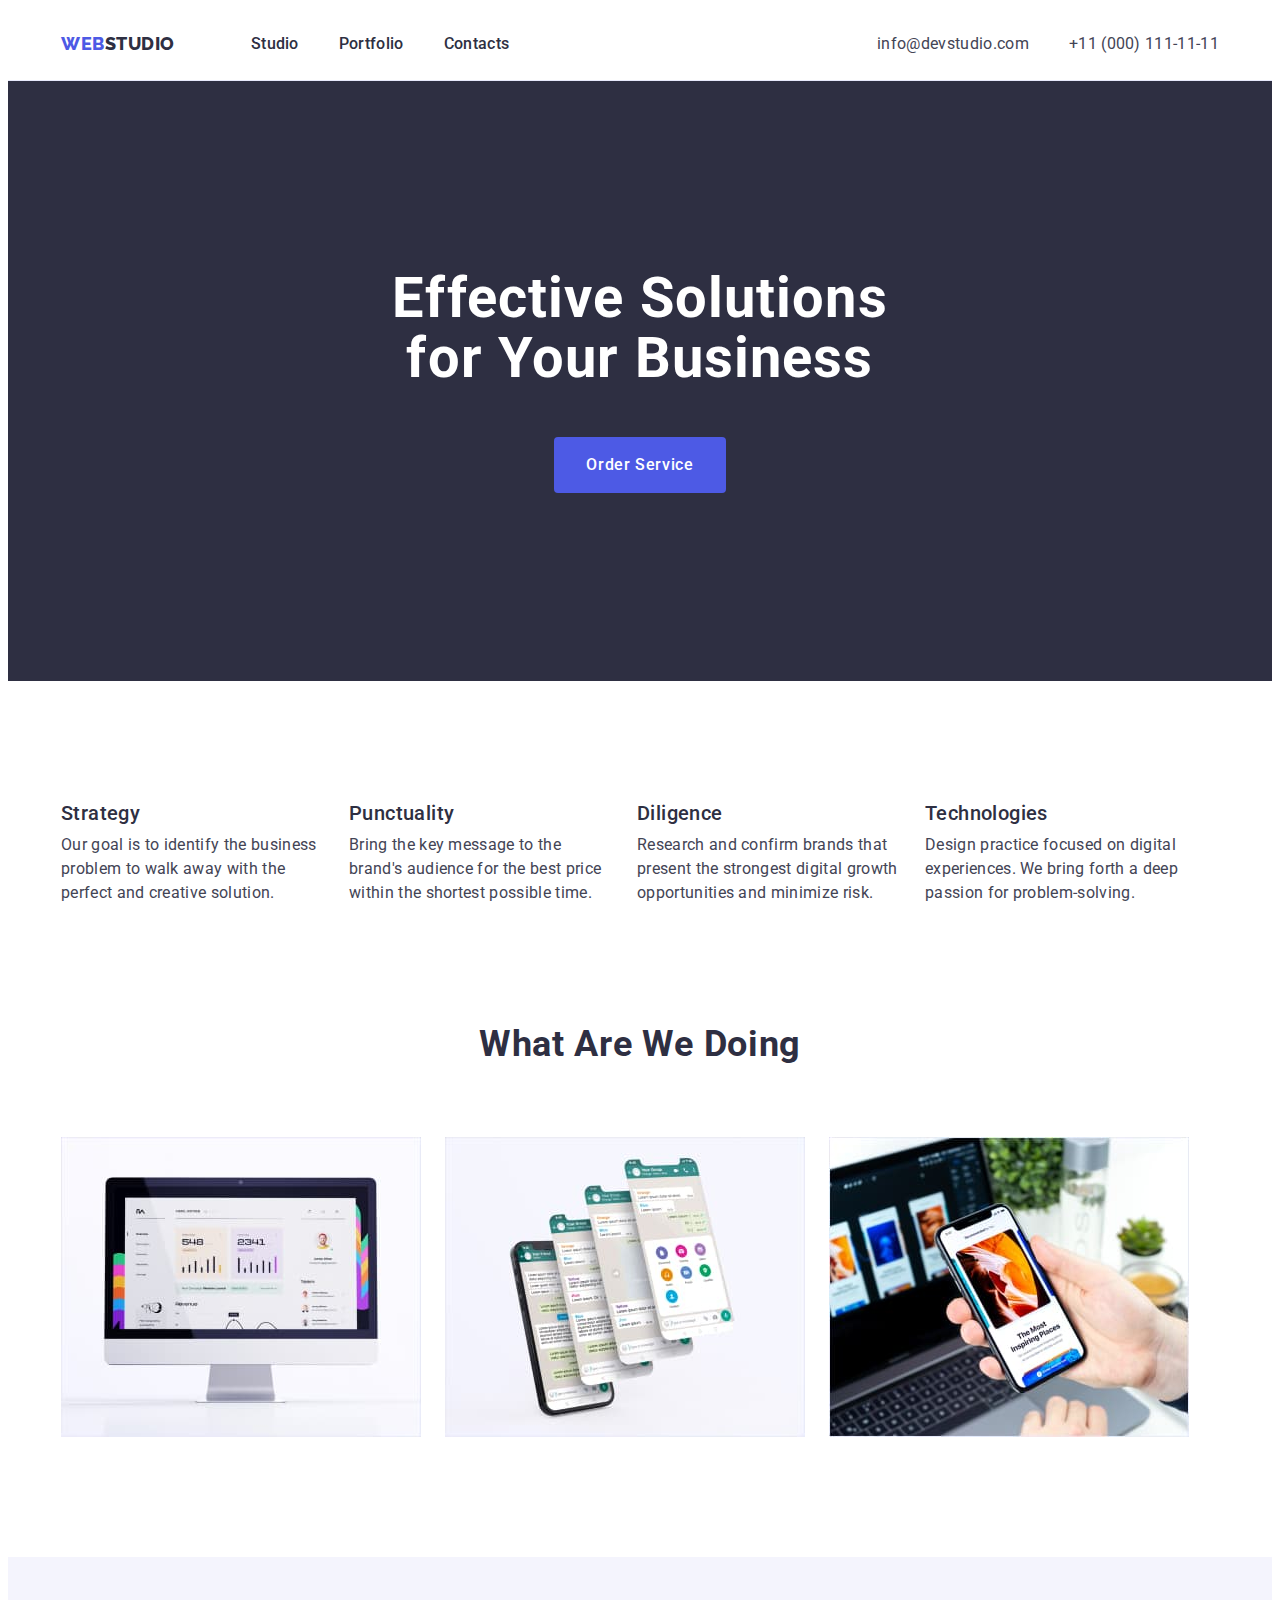
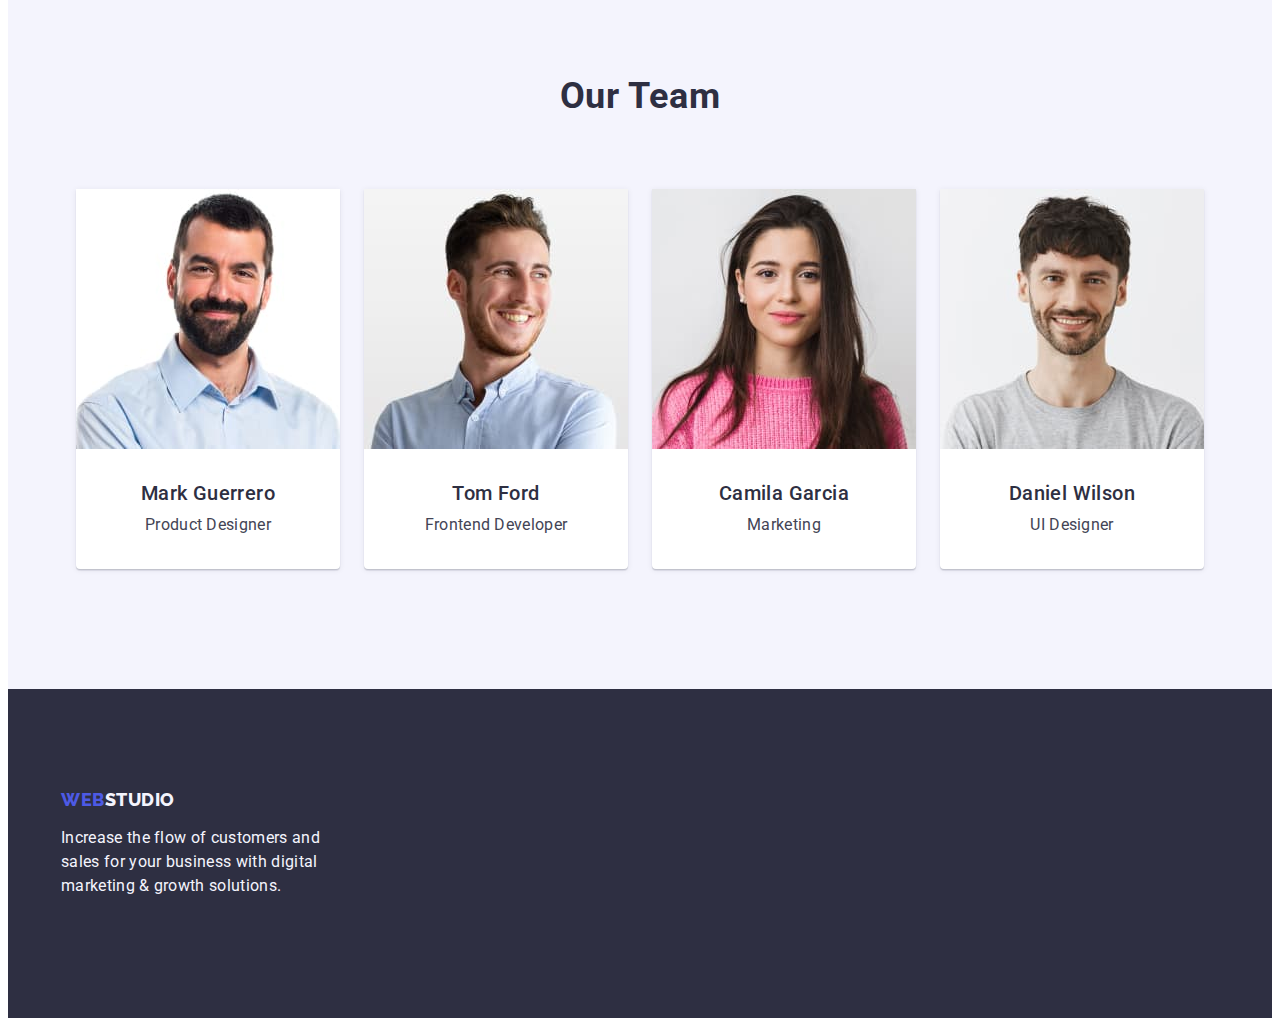
==== index.html @ 477be5ae "Initial commit" ====
<!DOCTYPE html>
<html lang="en">
  <head>
    <meta charset="UTF-8" />
    <meta http-equiv="X-UA-Compatible" content="IE=edge" />
    <meta name="viewport" content="width=device-width, initial-scale=1.0" />
    <title>Webstudio</title>
    <link rel="preconnect" href="https://fonts.googleapis.com" />
    <link rel="preconnect" href="https://fonts.gstatic.com" crossorigin />
    <link
      href="https://fonts.googleapis.com/css2?family=Raleway:wght@800&family=Roboto:wght@400;500;700;900&display=swap"
      rel="stylesheet"
    />
    <link
      rel="stylesheet"
      href="https://cdnjs.cloudflare.com/ajax/libs/modern-normalize/1.1.0/modern-normalize.min.css"
      integrity="sha512-wpPYUAdjBVSE4KJnH1VR1HeZfpl1ub8YT/NKx4PuQ5NmX2tKuGu6U/JRp5y+Y8XG2tV+wKQpNHVUX03MfMFn9Q=="
      crossorigin="anonymous"
      referrerpolicy="no-referrer"
    />

    <link rel="stylesheet" href="./css/styles.css" />
  </head>
  <body>
    <!--===========================HEADER=================================-->
    <header class="header">
      <div class="container header-container">
        <nav class="header-navigation">
          <a class="header-logo link" href="./index.html">
            Web<span class="header-web link">Studio</span>
          </a>
          <ul class="header-list list">
            <li class="header-item">
              <a class="header-link link" href="./index.html">Studio</a>
            </li>
            <li class="header-item">
              <a class="header-link link" href="./portfolio.html">Portfolio</a>
            </li>
            <li class="header-item">
              <a class="header-link link" href="">Contacts</a>
            </li>
          </ul>
        </nav>
        <address class="header-contacts">
          <ul class="header-contacts-list list">
            <li class="header-contacts-item">
              <a class="header-address-link link" href="mailto:info@devstudio.com"
                >info@devstudio.com</a
              >
            </li>
            <li class="header-contacts-item">
              <a class="header-address-link link" href="tel:+110001111111">+11 (000) 111-11-11</a>
            </li>
          </ul>
        </address>
      </div>
    </header>
    <main>
      <!--===========================HERO=================================-->
      <section class="hero">
        <div class="container">
          <h1 class="hero-title">Effective Solutions for Your Business</h1>
          <button class="hero-button btn" type="button">Order Service</button>
        </div>
      </section>
      <!--=================Advantages======================-->
      <section class="advantages section">
        <div class="container">
          <h2 class="hidden-title visually-hidden" hidden>our advantagy</h2>
          <ul class="advantages-list list">
            <li class="advantages-item">
              <h3 class="advantages-title">Strategy</h3>
              <p class="advantages-text list">
                Our goal is to identify the business problem to walk away with the perfect and
                creative solution.
              </p>
            </li>

            <li class="advantages-item">
              <h3 class="advantages-title">Punctuality</h3>
              <p class="advantages-text list">
                Bring the key message to the brand's audience for the best price within the shortest
                possible time.
              </p>
            </li>

            <li class="advantages-item">
              <h3 class="advantages-title">Diligence</h3>
              <p class="advantages-text list">
                Research and confirm brands that present the strongest digital growth opportunities
                and minimize risk.
              </p>
            </li>

            <li class="advantages-item">
              <h3 class="advantages-title">Technologies</h3>
              <p class="advantages-text list">
                Design practice focused on digital experiences. We bring forth a deep passion for
                problem-solving.
              </p>
            </li>
          </ul>
        </div>
      </section>
      <!--=================Work======================-->
      <section class="work">
        <div class="container">
          <h2 class="work-title">What are we doing</h2>
          <ul class="work-list list">
            <li class="work-item">
              <img src="./images/section_img/mon.jpg" alt="analytics" width="360" height="300" />
            </li>
            <li class="work-item">
              <img src="./images/section_img/mes.jpg" alt="massenger" width="360" height="300" />
            </li>
            <li class="work-item">
              <img
                src="./images/section_img/web.jpg"
                alt="web aplication"
                width="360"
                height="300"
              />
            </li>
          </ul>
        </div>
      </section>
      <!--=================Team======================-->
      <section class="team section">
        <div class="container">
          <h2 class="team-title">Our Team</h2>
          <ul class="team-list list">
            <li class="team-item">
              <img src="./images/team/mark.jpg" alt="photo Mark Guerrero" width="264" />
              <div class="team-subject">
                <h3 class="team-subtitle">Mark Guerrero</h3>
                <p class="team-text">Product Designer</p>
              </div>
            </li>
            <li class="team-item">
              <img src="./images/team/tom.jpg" alt="photo Tom Ford" width="264" />
              <div class="team-subject">
                <h3 class="team-subtitle">Tom Ford</h3>
                <p class="team-text">Frontend Developer</p>
              </div>
            </li>
            <li class="team-item">
              <img src="./images/team/cam.jpg" alt="photo Camila Garcia" width="264" />
              <div class="team-subject">
                <h3 class="team-subtitle">Camila Garcia</h3>
                <p class="team-text">Marketing</p>
              </div>
            </li>
            <li class="team-item">
              <img src="./images/team/dan.jpg" alt="photo Daniel Wilson" width="264" />
              <div class="team-subject">
                <h3 class="team-subtitle">Daniel Wilson</h3>
                <p class="team-text">UI Designer</p>
              </div>
            </li>
          </ul>
        </div>
      </section>
    </main>
    <!--==================================FOOTER=============================-->
    <footer class="footer-section">
      <div class="container">
        <a class="footer-logo link" href="./index.html">
          WEB<span class="footer-web">Studio</span></a
        >
        <p class="footer-text">
          Increase the flow of customers and sales for your business with digital marketing & growth
          solutions.
        </p>
      </div>
    </footer>
  </body>
</html>
---- css/styles.css ----
:root {
  --primery-iris: #4d5ae5;
  --color-ocean: #404bbf;
  --dack-color: #2e2f42;
  --color-green: #31d0aa;
  --color-text: #434455;
  --color-light-slate: #8e8f99;
  --color-acent: #e7e9fc;
  --color-light: #f4f4fd;
  --color-white-background: #ffffff;
  --color-dairy: #fcfcfc;
  --card-set-gap: 20px;
}

body {
  font-family: 'Roboto', sans-serif;
  font-size: 16px;
  color: var(--color-text);
  background-color: var(--color-white-background);
}

h1,
h2,
h3,
h4,
h5,
h6,
p {
  margin-top: 0;
  margin-bottom: 0;
}

ul,
ol {
  margin-top: 0;
  margin-bottom: 0;
  padding-left: 0;
}
img {
  display: block;
  max-width: 100%;
  height: auto;
}
button {
  display: block;
  cursor: pointer;
  border: none;
  border-radius: 4px;
}
address {
  font-style: normal;
}
.list {
  list-style: none;
  padding-left: 0;
  margin: 0;
}
.link {
  text-decoration: none;
  /* color: inherit; */
}

/* DEF */
.container {
  width: 1158px;
  padding: 0 15px;
  margin: 0 auto;

  /*outline: 2px solid red;
  background-color: greenyellow;*/
}

.section {
  padding-top: 120px;
  padding-bottom: 120px;
}

.visually-hidden {
  position: absolute;
  width: 1px;
  height: 1px;
  margin: -1px;
  border: 0;
  padding: 0;

  white-space: nowrap;
  clip-path: inset(100%);
  clip: rect(0 0 0 0);
  overflow: hidden;
}
img {
  display: block;
}
/**------------------------------HEADER---------------------------*/

.header {
  /*background: blueviolet;
  border-bottom: 1px solid;*/

  border-bottom: 1px solid var(--color-acent);
}

.header-navigation {
  display: flex;
  align-items: center;
}

.header-logo {
  margin-right: 76px;
  font-family: 'Raleway', sans-serif;
  font-weight: 800;
  font-size: 18px;
  line-height: 1.17;
  letter-spacing: 0.03em;
  text-transform: uppercase;
  color: var(--primery-iris);
  display: flex;
  padding-top: 24px;
  padding-bottom: 24px;
}

.header-web {
  color: var(--dack-color);
}

.header-list {
  display: flex;
  gap: 40px;
}

.header-list li {
  /*outline: 1px solid red;
  background-color: #4aefc8;*/
}

.header-item {
}

.header-list .header-link {
  display: block;
  padding-top: 24px;
  padding-bottom: 24px;
  color: var(--dack-color);
  font-weight: 500;
  font-size: 16px;
  line-height: 1.5;
  letter-spacing: 0.02em;
}

/*.header-list .header-item:not(:last-child) {
  margin-right: 40px;*/
.header-link {
}
.header-link:hover,
.header-link:focus {
  color: var(--color-ocean);
}

.header-contacts {
  display: flex;
  margin-left: auto;
  font-style: normal;
}
.header-container {
  display: flex;
  align-items: center;
}

.header-contacts-list {
  display: flex;
  gap: 40px;
}
/*.header-contacts-list .header-contacts-item + .header-contacts-item {
  margin-left: 40px;*/

.header-contacts-item {
}

.header-address-link {
  font-style: normal;
  font-weight: 400;
  font-size: 16px;
  line-height: 1.5;
  letter-spacing: 0.02em;
  color: var(--color-text);
}

.header-address-link:hover,
.header-address-link:focus {
  color: var(--color-ocean);
}

/**------------------ Hero----------------------- */
.hero {
  background-color: var(--dack-color);
  text-align: center;
  padding: 188px 0;
}
.hero > .hero-title {
}
.hero-title {
  font-family: 'Roboto', sans-serif;
  font-weight: 700;
  font-size: 56px;
  line-height: 1.07;
  letter-spacing: 0.02em;
  color: var(--color-white-background);

  margin-bottom: 48px;
  background-color: var(--dack-color);
  margin-left: auto;
  margin-right: auto;
  max-width: 496px;
}

.hero-button {
  font-family: 'Roboto', sans-serif;
  font-weight: 500;
  font-size: 16px;
  line-height: 1.5;
  display: flex;
  align-items: flex-start;
  letter-spacing: 0.04em;
  color: #ffffff;
  background-color: #4d5ae5;
}
.hero-button:hover,
.hero-button:focus {
  background-color: var(--color-ocean);
}
.btn {
  display: inline-block;
  border-radius: 4px;
  padding: 16px 32px;
  min-width: 169px;
}
.hero-title .btn {
  padding-bottom: 188px;
}
/**------------------------------Advantages--------------------*/

.advantages {
  margin-top: 0px;
  margin-bottom: 0px;
  /*background-color: rosybrown;*/
}
.hidden-title {
}
.advantages-list {
  display: flex;
  gap: 24px;
}
.advantages-item {
  flex-basis: 264px;
}
.advantages-title {
  font-weight: 500;
  font-size: 20px;
  line-height: 1.2;
  letter-spacing: 0.02em;
  color: var(--dack-color);

  margin-bottom: 8px;
}
.advantages-text {
  font-weight: 400;
  font-size: 16px;
  line-height: 1.5;
  letter-spacing: 0.02em;
  color: var(--color-text);
}

/**------------------------------Work--------------------*/

.work {
  padding-bottom: 120px;
  /*background-color: coral;*/
}
.work-title {
  margin-bottom: 72px;

  font-weight: 700;
  font-size: 36px;
  line-height: 1.11;
  text-align: center;
  letter-spacing: 0.02em;
  text-transform: capitalize;
  color: var(--dack-color);
}
.work-list {
  display: flex;
  gap: 24px;
}
.work-item {
  width: calc((100% - 48) / 3);
}

/**------------------------------Team--------------------*/
.team {
  background-color: var(--color-light);

  /*background-color: gold;*/
}
.team-title {
  margin-bottom: 72px;
  font-weight: 700;
  font-size: 36px;
  line-height: 1.11;
  text-align: center;
  letter-spacing: 0.02em;
  text-transform: capitalize;
  color: var(--dack-color);
}
.team-list {
  display: flex;
  justify-content: center;
  gap: 24px;
}
.team-item {
  background-color: var(--color-white-background);
  box-shadow: 0px 1px 6px rgba(46, 47, 66, 0.08), 0px 1px 1px rgba(46, 47, 66, 0.16),
    0px 2px 1px rgba(46, 47, 66, 0.08);
  border-radius: 0px 0px 4px 4px;
}
.team-subtitle {
  font-weight: 500;
  font-size: 20px;
  line-height: 1.2;
  text-align: center;
  letter-spacing: 0.02em;
  color: var(--dack-color);

  margin-bottom: 8px;
}
.team-text {
  font-size: 16px;
  line-height: 1.5;
  text-align: center;
  letter-spacing: 0.02em;
  color: var(--color-text);
}
.team-subject {
  padding-top: 32px;
  padding-bottom: 32px;
}
/**------------------------------FOOTER--------------------*/
.footer-section {
  background-color: var(--dack-color);
  padding-top: 100px;
  padding-bottom: 120px;
}
.footer-logo {
  display: flex;

  margin-bottom: 16px;

  font-family: 'Raleway', sans-serif;
  font-weight: 800;
  font-size: 18px;
  line-height: 1.17;
  letter-spacing: 0.03em;
  text-transform: uppercase;
  color: var(--primery-iris);
}
.footer-web {
  font-family: 'Raleway', sans-serif;
  font-weight: 800;
  font-size: 18px;
  line-height: 1.17;
  letter-spacing: 0.03em;
  text-transform: uppercase;
  color: var(--color-light);
}
.footer-text {
  width: 264px;
  line-height: 1.5;
  letter-spacing: 0.02em;
  color: var(--color-light);
}
.footer-logo .link {
}

/**------------------------------Products-----------------------------*/
.products {
}
.products-list {
  margin-bottom: 120px;
}
.list {
}
.products-item {
}
.products-link {
}

.products-title {
  font-weight: 500;
  font-size: 20px;
  line-height: 1.2;
  letter-spacing: 0.02em;
  color: var(--dack-color);
}
.products-descriptions {
  font-size: 16px;
  line-height: 1.5;
  letter-spacing: 0.02em;
  color: var(--color-text);
}

/**----------------------------NAVIBUTTON-------------------------*/
.navibutton {
  /*background: skyblue;*/
  padding-top: 96px;
}

.menu-item {
}
.menu-btn-text {
  font-family: 'Roboto', sans-serif;
  font-style: normal;
  font-weight: 500;
  font-size: 16px;
  line-height: 1.5;
  display: flex;
  align-items: center;

  letter-spacing: 0.04em;
  background-color: var(--color-light);
  color: var(--primery-iris);
  padding: 12px 24px;
  border-radius: 4px;
  cursor: pointer;
  display: inline-block;
  text-align: center;
  border: 1px solid var(--color-acent);
}
.menu-btn-text:hover,
.menu-btn-text:focus {
  color: var(--color-white-background);
  background-color: var(--color-ocean);
}

.menu-list-btn {
  display: flex;
  flex-wrap: wrap;
  justify-content: center;
  gap: 24px;

  margin-bottom: 72px;
}

.products-list {
  display: flex;
  flex-wrap: wrap;
  row-gap: 48px;
  column-gap: 24px;
}
/*.products-item:not(:nth-child(3n)) {
  margin-right: 24px;
}
.products-item:not(:nth-last-child(-n + 3)) {
  margin-bottom: 0;
}*/

.products-title {
  font-family: 'Roboto', sans-serif;
  font-style: normal;
  font-weight: 500;
  font-size: 20px;
  line-height: 1.2;
  letter-spacing: 0.02em;
  color: var(--dack-color);
  margin-bottom: 8px;


}
.products-descriptions {
  font-family: 'Roboto', sans-serif;
  font-style: normal;
  font-weight: 400;
  font-size: 16px;
  line-height: 1.5;
  letter-spacing: 0.02em;
  color: var(--color-text);


}
.products-item {
  width: calc((100% - 48px) / 3);
}
.products-subject {
  padding: 32px 16px;
  border: 1px solid var(--color-acent);
  border-radius: 0px 0px 4px 4px;
  border-top: none;
}
/**-----------------------------------portfolioheader-----------------------------------*/
.section-portfolio {
}
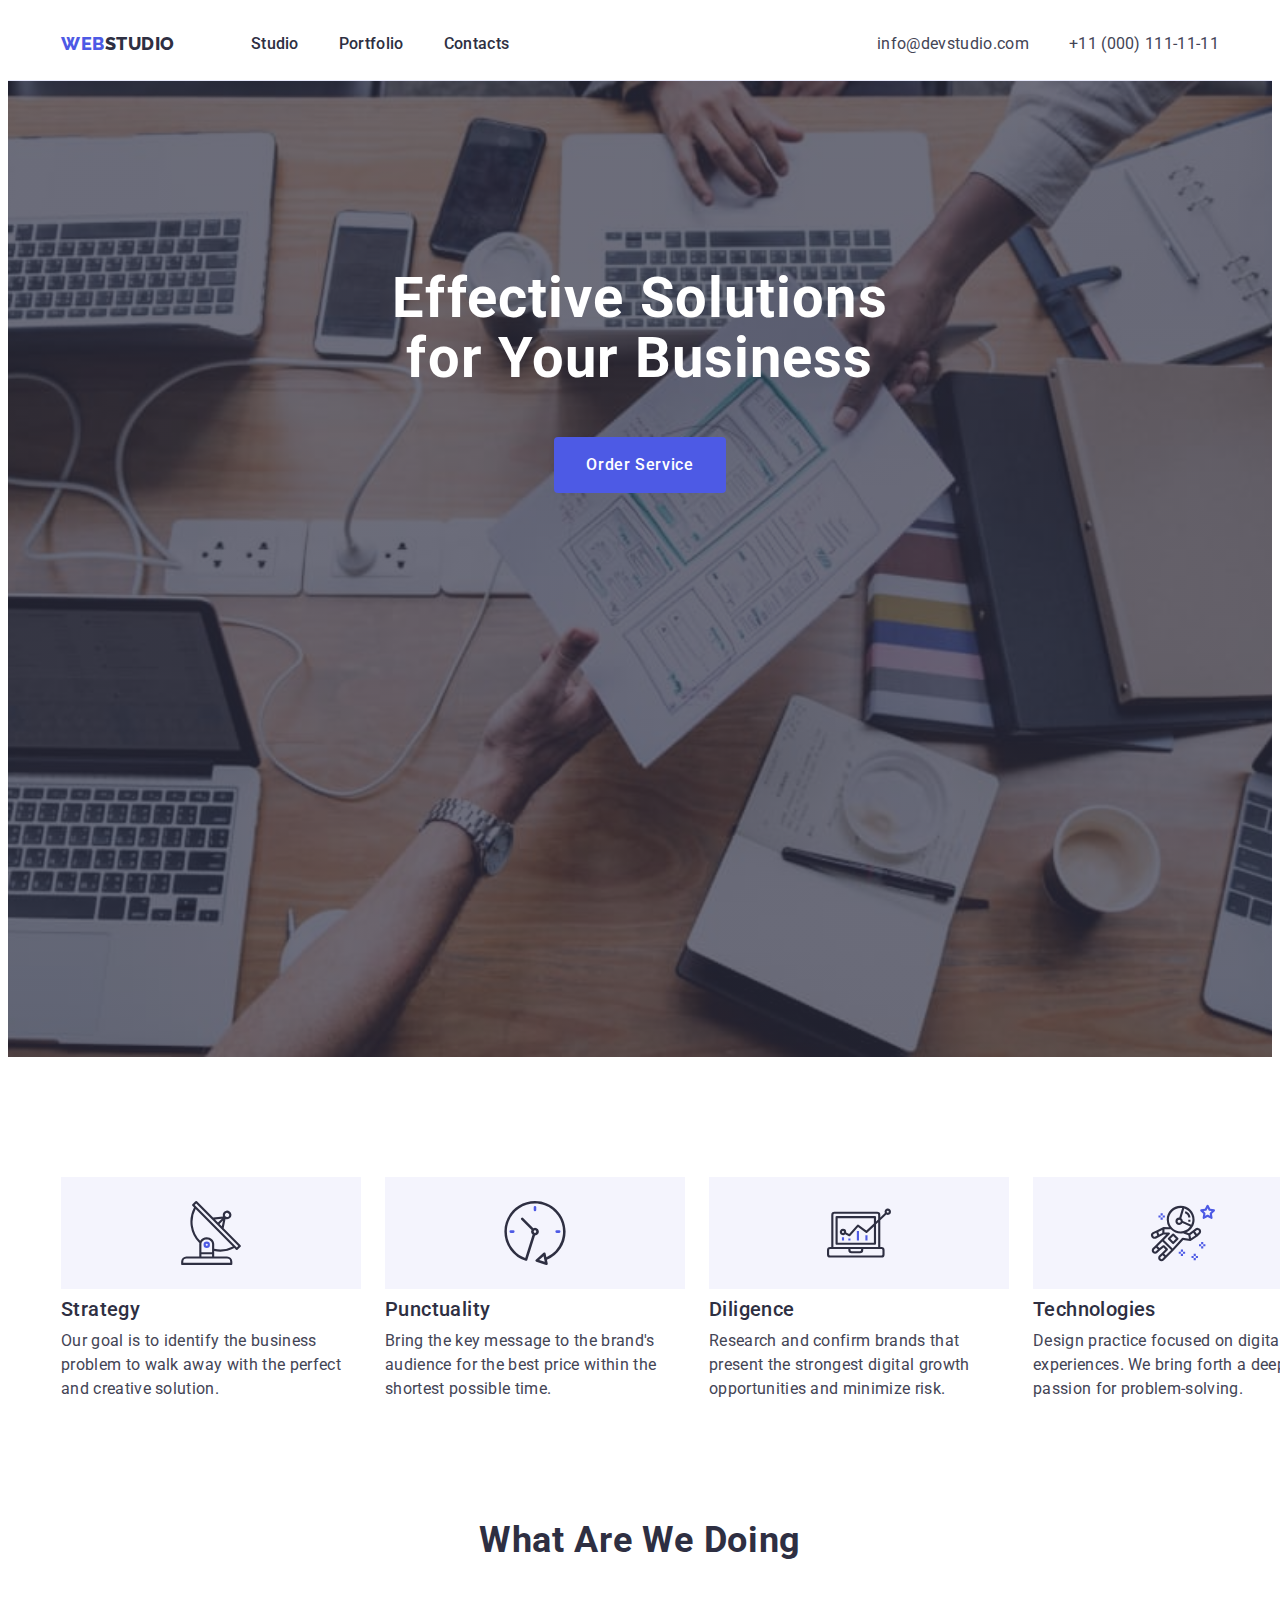
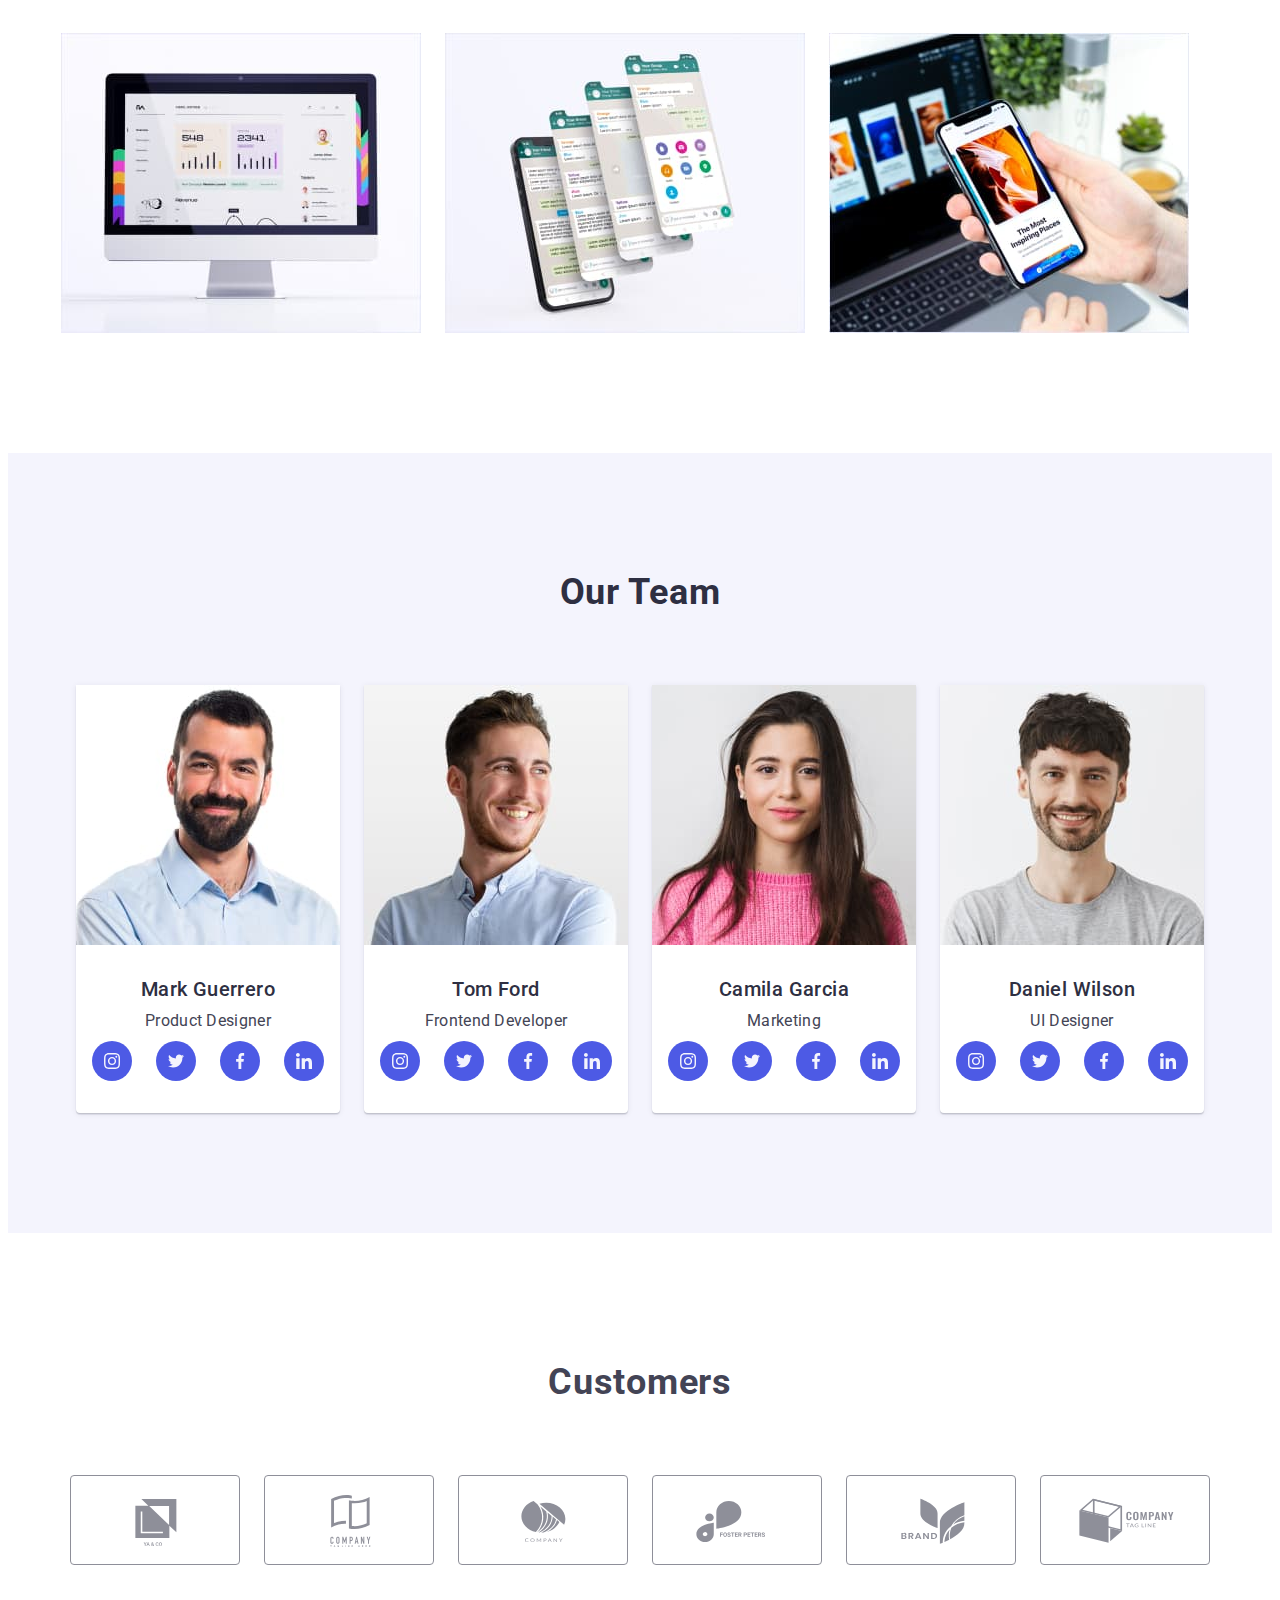
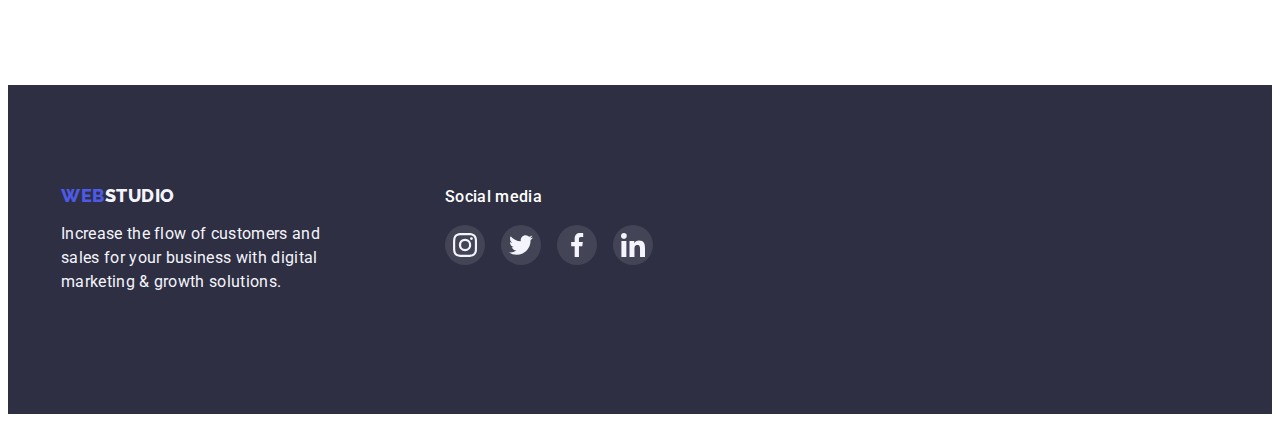
==== commit 2f4f4e24: "finish" ====
--- a/index.html
+++ b/index.html
@@ -1,177 +1,372 @@
 <!DOCTYPE html>
 <html lang="en">
-  <head>
-    <meta charset="UTF-8" />
-    <meta http-equiv="X-UA-Compatible" content="IE=edge" />
-    <meta name="viewport" content="width=device-width, initial-scale=1.0" />
-    <title>Webstudio</title>
-    <link rel="preconnect" href="https://fonts.googleapis.com" />
-    <link rel="preconnect" href="https://fonts.gstatic.com" crossorigin />
-    <link
-      href="https://fonts.googleapis.com/css2?family=Raleway:wght@800&family=Roboto:wght@400;500;700;900&display=swap"
-      rel="stylesheet"
-    />
-    <link
-      rel="stylesheet"
-      href="https://cdnjs.cloudflare.com/ajax/libs/modern-normalize/1.1.0/modern-normalize.min.css"
-      integrity="sha512-wpPYUAdjBVSE4KJnH1VR1HeZfpl1ub8YT/NKx4PuQ5NmX2tKuGu6U/JRp5y+Y8XG2tV+wKQpNHVUX03MfMFn9Q=="
-      crossorigin="anonymous"
-      referrerpolicy="no-referrer"
-    />
-
-    <link rel="stylesheet" href="./css/styles.css" />
-  </head>
-  <body>
-    <!--===========================HEADER=================================-->
-    <header class="header">
-      <div class="container header-container">
-        <nav class="header-navigation">
-          <a class="header-logo link" href="./index.html">
-            Web<span class="header-web link">Studio</span>
-          </a>
-          <ul class="header-list list">
-            <li class="header-item">
-              <a class="header-link link" href="./index.html">Studio</a>
-            </li>
-            <li class="header-item">
-              <a class="header-link link" href="./portfolio.html">Portfolio</a>
-            </li>
-            <li class="header-item">
-              <a class="header-link link" href="">Contacts</a>
-            </li>
-          </ul>
-        </nav>
-        <address class="header-contacts">
-          <ul class="header-contacts-list list">
-            <li class="header-contacts-item">
-              <a class="header-address-link link" href="mailto:info@devstudio.com"
-                >info@devstudio.com</a
-              >
-            </li>
-            <li class="header-contacts-item">
-              <a class="header-address-link link" href="tel:+110001111111">+11 (000) 111-11-11</a>
-            </li>
-          </ul>
-        </address>
-      </div>
-    </header>
-    <main>
-      <!--===========================HERO=================================-->
-      <section class="hero">
-        <div class="container">
-          <h1 class="hero-title">Effective Solutions for Your Business</h1>
-          <button class="hero-button btn" type="button">Order Service</button>
-        </div>
-      </section>
-      <!--=================Advantages======================-->
-      <section class="advantages section">
-        <div class="container">
-          <h2 class="hidden-title visually-hidden" hidden>our advantagy</h2>
-          <ul class="advantages-list list">
-            <li class="advantages-item">
+
+<head>
+  <meta charset="UTF-8" />
+  <meta http-equiv="X-UA-Compatible" content="IE=edge" />
+  <meta name="viewport" content="width=device-width, initial-scale=1.0" />
+  <title>Webstudio</title>
+  <link rel="preconnect" href="https://fonts.googleapis.com" />
+  <link rel="preconnect" href="https://fonts.gstatic.com" crossorigin />
+  <link href="https://fonts.googleapis.com/css2?family=Raleway:wght@800&family=Roboto:wght@400;500;700;900&display=swap"
+    rel="stylesheet" />
+  <link rel="stylesheet" href="https://cdnjs.cloudflare.com/ajax/libs/modern-normalize/1.1.0/modern-normalize.min.css"
+    integrity="sha512-wpPYUAdjBVSE4KJnH1VR1HeZfpl1ub8YT/NKx4PuQ5NmX2tKuGu6U/JRp5y+Y8XG2tV+wKQpNHVUX03MfMFn9Q=="
+    crossorigin="anonymous" referrerpolicy="no-referrer" />
+
+  <link rel="stylesheet" href="./css/styles.css" />
+</head>
+
+<body>
+  <!--===========================HEADER=================================-->
+  <header class="header">
+    <div class="container header-container">
+      <nav class="header-navigation">
+        <a class="header-logo link" href="./index.html">
+          Web<span class="header-web link">Studio</span>
+        </a>
+        <ul class="header-list list">
+          <li class="header-item">
+            <a class="header-link link" href="./index.html">Studio</a>
+          </li>
+          <li class="header-item">
+            <a class="header-link link" href="./portfolio.html">Portfolio</a>
+          </li>
+          <li class="header-item">
+            <a class="header-link link" href="">Contacts</a>
+          </li>
+        </ul>
+      </nav>
+      <address class="header-contacts">
+        <ul class="header-contacts-list list">
+          <li class="header-contacts-item">
+            <a class="header-address-link link" href="mailto:info@devstudio.com">info@devstudio.com</a>
+          </li>
+          <li class="header-contacts-item">
+            <a class="header-address-link link" href="tel:+110001111111">+11 (000) 111-11-11</a>
+          </li>
+        </ul>
+      </address>
+    </div>
+  </header>
+  <main>
+    <!--===========================HERO=================================-->
+    <section class="hero">
+      <div class="container overlay">
+        <h1 class="hero-title">Effective Solutions for Your Business</h1>
+        <button class="hero-button btn" type="button">Order Service</button>
+      </div>
+    </section>
+    <!--=================Advantages======================-->
+    <section class="advantages section">
+      <div class="container">
+        <h2 class="hidden-title visually-hidden" hidden>our advantagy</h2>
+        <ul class="advantages-list list">
+          <li class="advantages-item">
+            <div>
+              <a class="advantages-soc-link" href>
+                <svg class="advantages-soc-icon" widht="64" height="64">
+                  <use href="./images/icon/symbol-defs.svg#icon-antenna"></use>
+                </svg>
+              </a>
               <h3 class="advantages-title">Strategy</h3>
               <p class="advantages-text list">
                 Our goal is to identify the business problem to walk away with the perfect and
                 creative solution.
               </p>
-            </li>
-
-            <li class="advantages-item">
+            </div>
+          </li>
+
+          <li class="advantages-item">
+            <div>
+              <a class="advantages-soc-link" href>
+                <svg class="advantages-soc-icon" widht="64" height="64">
+                  <use href="./images/icon/symbol-defs.svg#icon-clock"></use>
+                </svg>
+              </a>
               <h3 class="advantages-title">Punctuality</h3>
               <p class="advantages-text list">
-                Bring the key message to the brand's audience for the best price within the shortest
-                possible time.
+                Bring the key message to the brand's audience for the best price within the
+                shortest possible time.
               </p>
-            </li>
-
-            <li class="advantages-item">
+            </div>
+          </li>
+
+          <li class="advantages-item">
+            <div>
+              <a class="advantages-soc-link" href>
+                <svg class="advantages-soc-icon" widht="64" height="64">
+                  <use href="./images/icon/symbol-defs.svg#icon-diagram"></use>
+                </svg>
+              </a>
               <h3 class="advantages-title">Diligence</h3>
               <p class="advantages-text list">
-                Research and confirm brands that present the strongest digital growth opportunities
-                and minimize risk.
+                Research and confirm brands that present the strongest digital growth
+                opportunities and minimize risk.
               </p>
-            </li>
-
-            <li class="advantages-item">
+            </div>
+          </li>
+
+          <li class="advantages-item">
+            <div>
+              <a class="advantages-soc-link" href>
+                <svg class="advantages-soc-icon" widht="64" height="64">
+                  <use href="./images/icon/symbol-defs.svg#icon-astronaut"></use>
+                </svg>
+              </a>
               <h3 class="advantages-title">Technologies</h3>
               <p class="advantages-text list">
                 Design practice focused on digital experiences. We bring forth a deep passion for
                 problem-solving.
               </p>
-            </li>
-          </ul>
-        </div>
-      </section>
-      <!--=================Work======================-->
-      <section class="work">
-        <div class="container">
-          <h2 class="work-title">What are we doing</h2>
-          <ul class="work-list list">
-            <li class="work-item">
-              <img src="./images/section_img/mon.jpg" alt="analytics" width="360" height="300" />
-            </li>
-            <li class="work-item">
-              <img src="./images/section_img/mes.jpg" alt="massenger" width="360" height="300" />
-            </li>
-            <li class="work-item">
-              <img
-                src="./images/section_img/web.jpg"
-                alt="web aplication"
-                width="360"
-                height="300"
-              />
-            </li>
-          </ul>
-        </div>
-      </section>
-      <!--=================Team======================-->
-      <section class="team section">
-        <div class="container">
-          <h2 class="team-title">Our Team</h2>
-          <ul class="team-list list">
-            <li class="team-item">
-              <img src="./images/team/mark.jpg" alt="photo Mark Guerrero" width="264" />
-              <div class="team-subject">
-                <h3 class="team-subtitle">Mark Guerrero</h3>
-                <p class="team-text">Product Designer</p>
-              </div>
-            </li>
-            <li class="team-item">
-              <img src="./images/team/tom.jpg" alt="photo Tom Ford" width="264" />
-              <div class="team-subject">
-                <h3 class="team-subtitle">Tom Ford</h3>
-                <p class="team-text">Frontend Developer</p>
-              </div>
-            </li>
-            <li class="team-item">
-              <img src="./images/team/cam.jpg" alt="photo Camila Garcia" width="264" />
-              <div class="team-subject">
-                <h3 class="team-subtitle">Camila Garcia</h3>
-                <p class="team-text">Marketing</p>
-              </div>
-            </li>
-            <li class="team-item">
-              <img src="./images/team/dan.jpg" alt="photo Daniel Wilson" width="264" />
-              <div class="team-subject">
-                <h3 class="team-subtitle">Daniel Wilson</h3>
-                <p class="team-text">UI Designer</p>
-              </div>
-            </li>
-          </ul>
-        </div>
-      </section>
-    </main>
-    <!--==================================FOOTER=============================-->
-    <footer class="footer-section">
+            </div>
+          </li>
+        </ul>
+      </div>
+    </section>
+    <!--=================Work======================-->
+    <section class="work">
       <div class="container">
+        <h2 class="work-title">What are we doing</h2>
+        <ul class="work-list list">
+          <li class="work-item">
+            <img src="./images/section_img/mon.jpg" alt="analytics" width="360" height="300" />
+          </li>
+          <li class="work-item">
+            <img src="./images/section_img/mes.jpg" alt="massenger" width="360" height="300" />
+          </li>
+          <li class="work-item">
+            <img src="./images/section_img/web.jpg" alt="web aplication" width="360" height="300" />
+          </li>
+        </ul>
+      </div>
+    </section>
+    <!--=================Team======================-->
+    <section class="team section">
+      <div class="container">
+        <h2 class="team-title">Our Team</h2>
+        <ul class="team-list list">
+          <li class="team-item">
+            <img src="./images/team/mark.jpg" alt="photo Mark Guerrero" width="264" />
+            <div class="team-subject">
+              <h3 class="team-subtitle">Mark Guerrero</h3>
+              <p class="team-text">Product Designer</p>
+              <ul class="team-soc-list list">
+                <li class="team-soc-item">
+                  <a class="team-soc-link link" href>
+                    <svg class="team-soc-icon" widht="16" height="16">
+                      <use href="./images/icon/icons.svg#icon-instagram"></use>
+                    </svg>
+                  </a>
+                </li>
+                <li class="team-soc-item">
+                  <a class="team-soc-link link" href><svg class="team-soc-icon" widht="16" height="16">
+                      <use href="./images/icon/icons.svg#icon-twitter"></use>
+                    </svg>
+                  </a>
+                </li>
+                <li class="team-soc-item">
+                  <a class="team-soc-link link" href>
+                    <svg class="team-soc-icon" widht="16" height="16">
+                      <use href="./images/icon/icons.svg#icon-facebook"></use>
+                    </svg>
+                  </a>
+                </li>
+                <li class="team-soc-item">
+                  <a class="team-soc-link link" href>
+                    <svg class="team-soc-icon" widht="16" height="16">
+                      <use href="./images/icon/icons.svg#icon-linkedin"></use>
+                    </svg>
+                  </a>
+                </li>
+              </ul>
+            </div>
+          </li>
+          <li class="team-item">
+            <img src="./images/team/tom.jpg" alt="photo Tom Ford" width="264" />
+            <div class="team-subject">
+              <h3 class="team-subtitle">Tom Ford</h3>
+              <p class="team-text">Frontend Developer</p>
+              <ul class="team-soc-list list">
+                <li class="team-soc-item">
+                  <a class="team-soc-link link" href>
+                    <svg class="team-soc-icon" widht="16" height="16">
+                      <use href="./images/icon/icons.svg#icon-instagram"></use>
+                    </svg>
+                  </a>
+                </li>
+                <li class="team-soc-item">
+                  <a class="team-soc-link link" href>
+                    <svg class="team-soc-icon" widht="16" height="16">
+                      <use href="./images/icon/icons.svg#icon-twitter"></use>
+                    </svg>
+                  </a>
+                </li>
+                <li class="team-soc-item">
+                  <a class="team-soc-link link" href>
+                    <svg class="team-soc-icon" widht="16" height="16">
+                      <use href="./images/icon/icons.svg#icon-facebook"></use>
+                    </svg></a>
+                </li>
+                <li class="team-soc-item">
+                  <a class="team-soc-link link" href><svg class="team-soc-icon" widht="16" height="16">
+                      <use href="./images/icon/icons.svg#icon-linkedin"></use>
+                    </svg></a>
+                </li>
+              </ul>
+            </div>
+          </li>
+          <li class="team-item">
+            <img src="./images/team/cam.jpg" alt="photo Camila Garcia" width="264" />
+            <div class="team-subject">
+              <h3 class="team-subtitle">Camila Garcia</h3>
+              <p class="team-text">Marketing</p>
+              <ul class="team-soc-list list">
+                <li class="team-soc-item">
+                  <a class="team-soc-link link" href>
+                    <svg class="team-soc-icon" widht="16" height="16">
+                      <use href="./images/icon/icons.svg#icon-instagram"></use>
+                    </svg>
+                  </a>
+                </li>
+                <li class="team-soc-item">
+                  <a class="team-soc-link link" href>
+                    <svg class="team-soc-icon" widht="16" height="16">
+                      <use href="./images/icon/icons.svg#icon-twitter"></use>
+                    </svg>
+                  </a>
+                </li>
+                <li class="team-soc-item">
+                  <a class="team-soc-link link" href><svg class="team-soc-icon" widht="16" height="16">
+                      <use href="./images/icon/icons.svg#icon-facebook"></use>
+                    </svg></a>
+                </li>
+                <li class="team-soc-item">
+                  <a class="team-soc-link link" href><svg class="team-soc-icon" widht="16" height="16">
+                      <use href="./images/icon/icons.svg#icon-linkedin"></use>
+                    </svg></a>
+                </li>
+              </ul>
+            </div>
+          </li>
+          <li class="team-item">
+            <img src="./images/team/dan.jpg" alt="photo Daniel Wilson" width="264" />
+            <div class="team-subject">
+              <h3 class="team-subtitle">Daniel Wilson</h3>
+              <p class="team-text">UI Designer</p>
+              <ul class="team-soc-list list">
+                <li class="team-soc-item">
+                  <a class="team-soc-link link" href>
+                    <svg class="team-soc-icon" widht="16" height="16">
+                      <use href="./images/icon/icons.svg#icon-instagram"></use>
+                    </svg>
+                  </a>
+                </li>
+                <li class="team-soc-item">
+                  <a class="team-soc-link link" href>
+                    <svg class="team-soc-icon" widht="16" height="16">
+                      <use href="./images/icon/icons.svg#icon-twitter"></use>
+                    </svg>
+                  </a>
+                </li>
+                <li class="team-soc-item">
+                  <a class="team-soc-link link" href><svg class="team-soc-icon" widht="16" height="16">
+                      <use href="./images/icon/icons.svg#icon-facebook"></use>
+                    </svg></a>
+                </li>
+                <li class="team-soc-item">
+                  <a class="team-soc-link link" href><svg class="team-soc-icon" widht="16" height="16">
+                      <use href="./images/icon/icons.svg#icon-linkedin"></use>
+                    </svg></a>
+                </li>
+              </ul>
+            </div>
+          </li>
+        </ul>
+      </div>
+    </section>
+
+    <!-- -----------------------------CUSTOMERS------------------------- -->
+    <section class="customers">
+      <div class="container">
+        <h2 class="customers-title">Customers</h2>
+        <ul class="customers-list list">
+          <li class="customers-item"><a class="customers-link link" href><svg class="customers-icon" widht="104"
+                height="56">
+                <use href="./images/icon/symbol-cust.svg#icon-logo"></use>
+              </svg> </svg></a></li>
+          <li class="customers-item"><a class="customers-link link" href><svg class="customers-icon" widht="104"
+                height="56">
+                <use href="./images/icon/symbol-cust.svg#icon-logo-1"></use>
+              </svg> </svg></a></li>
+          <li class="customers-item"><a class="customers-link link" href><svg class="customers-icon" widht="104"
+                height="56">
+                <use href="./images/icon/symbol-cust.svg#icon-logo-2"></use>
+              </svg> </svg></a></li>
+          <li class="customers-item"><a class="customers-link link" href><svg class="customers-icon" widht="104"
+                height="56">
+                <use href="./images/icon/symbol-cust.svg#icon-logo-3"></use>
+              </svg> </svg></a></li>
+          <li class="customers-item"><a class="customers-link link" href><svg class="customers-icon" widht="104"
+                height="56">
+                <use href="./images/icon/symbol-cust.svg#icon-logo-4"></use>
+              </svg> </svg></a></li>
+          <li class="customers-item"><a class="customers-link link" href><svg class="customers-icon" widht="104"
+                height="56">
+                <use href="./images/icon/symbol-cust.svg#icon-logo-5"></use>
+              </svg> </svg></a></li>
+        </ul>
+      </div>
+    </section>
+  </main>
+
+  <!--==================================FOOTER=============================-->
+  <footer class="footer-section">
+    <div class="container container-footer">
+      <div>
         <a class="footer-logo link" href="./index.html">
-          WEB<span class="footer-web">Studio</span></a
-        >
+          WEB<span class="footer-web">Studio</span></a>
         <p class="footer-text">
           Increase the flow of customers and sales for your business with digital marketing & growth
           solutions.
         </p>
       </div>
-    </footer>
-  </body>
-</html>
+      <!--SOCIAL-FOOTER  -->
+      <div class="footer-soc">
+        <p class="footer-text-soc">Social media</p>
+        <ul class="footer-list list">
+          <li class="footer-item">
+            <a href="#" class="footer-link link">
+              <svg class="footer-icon" widht="24" height="24">
+                <use href="./images/icon/symbol-footer.svg#icon-instagram-2"></use>
+              </svg>
+            </a>
+          </li>
+          <li class="footer-item">
+            <a  class="footer-link link" href>
+              <svg class="footer-icon" widht="24" height="24">
+                <use href="./images/icon/symbol-footer.svg#icon-twitter-1"></use>
+              </svg>
+            </a>
+          </li>
+          <li class="footer-item">
+            <a class="footer-link link" href>
+              <svg class="footer-icon" widht="24" height="24">
+                <use href="./images/icon/symbol-footer.svg#icon-facebook-1"></use>
+              </svg>
+            </a>
+          </li>
+          <li class="footer-item">
+            <a class="footer-link link" href>
+              <svg class="footer-icon" widht="24" height="24">
+                <use href="./images/icon/symbol-footer.svg#icon-linkedin-1"></use>
+              </svg>
+            </a>
+          </li>
+        </ul>
+      </div>
+    </div>
+  </footer>
+</body>
+
+</html>--- a/css/styles.css
+++ b/css/styles.css
@@ -192,9 +192,20 @@
 
 /**------------------ Hero----------------------- */
 .hero {
+  max-width: 1440px;
+  margin: 0 auto;
+
   background-color: var(--dack-color);
   text-align: center;
   padding: 188px 0;
+
+  height: 600px;
+  /* background-image: rgba(46, 47, 66, 0.7); */
+  background-image: linear-gradient(rgba(46, 47, 66, 0.7), rgba(46, 47, 66, 0.7)),
+    url(../images/office/people-office.jpg);
+  background-repeat: no-repeat;
+  background-position: center;
+  background-size: cover;
 }
 .hero > .hero-title {
 }
@@ -207,7 +218,7 @@
   color: var(--color-white-background);
 
   margin-bottom: 48px;
-  background-color: var(--dack-color);
+  /* background-color: var(--dack-color); */
   margin-left: auto;
   margin-right: auto;
   max-width: 496px;
@@ -237,12 +248,13 @@
 .hero-title .btn {
   padding-bottom: 188px;
 }
+
 /**------------------------------Advantages--------------------*/
 
 .advantages {
   margin-top: 0px;
   margin-bottom: 0px;
-  /*background-color: rosybrown;*/
+  /* background-color: rosybrown; */
 }
 .hidden-title {
 }
@@ -268,6 +280,18 @@
   line-height: 1.5;
   letter-spacing: 0.02em;
   color: var(--color-text);
+}
+.advantages-soc-link {
+  width: 100%;
+  height: 112px;
+
+  background-color: var(--color-light);
+  display: flex;
+  align-items: center;
+  justify-content: center;
+  margin-bottom: 8px;
+}
+.advantages-soc-icon {
 }
 
 /**------------------------------Work--------------------*/
@@ -297,6 +321,8 @@
 
 /**------------------------------Team--------------------*/
 .team {
+  max-width: 1440px;
+  margin: 0 auto;
   background-color: var(--color-light);
 
   /*background-color: gold;*/
@@ -337,15 +363,96 @@
   line-height: 1.5;
   text-align: center;
   letter-spacing: 0.02em;
-  color: var(--color-text);
+  /* color: var(--color-text); */
+  margin-bottom: 8px;
 }
 .team-subject {
   padding-top: 32px;
   padding-bottom: 32px;
 }
+
+.team-soc-list {
+  display: flex;
+  justify-content: center;
+  gap: 24px;
+}
+
+.team-soc-item {
+  width: 40px;
+  height: 40px;
+}
+.team-soc-link {
+  width: 100%;
+  height: 100%;
+  border-radius: 50%;
+  background-color: var(--primery-iris);
+  display: flex;
+  align-items: center;
+  justify-content: center;
+}
+.team-soc-link:hover,
+.team-soc-link:focus {
+  background-color: var(--color-ocean);
+}
+
+.team-soc-icon {
+  fill: var(--color-white-background);
+}
+
+/**--------------------------------CUSTOMERS-------------------------*/
+.customers {
+  margin-top: 0px;
+  margin-bottom: 0px;
+  padding-top: 130px;
+  padding-bottom: 120px;
+  /* background: #8c8fc5; */
+}
+.customers-title {
+  margin-bottom: 72px;
+
+  font-weight: 700;
+  font-size: 36px;
+  line-height: 1.11;
+  text-align: center;
+  letter-spacing: 0.02em;
+  text-transform: capitalize;
+}
+.customers-list {
+  display: flex;
+  justify-content: center;
+  gap: 24px;
+}
+
+.customers-item {
+}
+.customers-link {
+  width: 168px;
+  height: 88px;
+  border: 1px solid var(--color-light-slate);
+  border-radius: 4px;
+  display: flex;
+  align-items: center;
+  justify-content: center;
+}
+.customers-link:hover,
+.customers-link:focus {
+  border: 1px solid var(--color-ocean);
+}
+.customers-link:hover > .customers-icon,
+.customers-link:focus > .customers-icon {
+  fill: var(--color-ocean);
+}
+
+.customers-icon {
+  fill: var(--color-light-slate);
+}
+
 /**------------------------------FOOTER--------------------*/
 .footer-section {
+  max-width: 1440px;
+  margin: 0 auto;
   background-color: var(--dack-color);
+
   padding-top: 100px;
   padding-bottom: 120px;
 }
@@ -380,6 +487,51 @@
 .footer-logo .link {
 }
 
+/**-----------------------------FOOTER_SOCIAL------------------------*/
+.container-footer {
+  display: flex;
+}
+.footer-soc {
+  margin-left: 120px;
+}
+.footer-text-soc {
+  display: block;
+  margin-bottom: 16px;
+  width: 208px;
+
+  font-weight: 500;
+  font-size: 16px;
+  line-height: 1.5;
+  letter-spacing: 0.02em;
+  color: var(--color-white-background);
+}
+
+.footer-list {
+  display: flex;
+  justify-content: center;
+  gap: 16px;
+}
+
+.footer-item {
+  /* width: 40px;
+  height: 40px; */
+}
+.footer-link {
+  width: 40px;
+  height: 40px;
+  border-radius: 50%;
+  background-color: var(--color-text);
+  display: flex;
+  align-items: center;
+  justify-content: center;
+}
+.footer-link:hover,
+.footer-link:focus {
+  background-color: var(--color-green);
+}
+.footer-icon {
+  fill: var(--color-light);
+}
 /**------------------------------Products-----------------------------*/
 .products {
 }
@@ -412,7 +564,15 @@
   /*background: skyblue;*/
   padding-top: 96px;
 }
-
+.products-link {
+  display: block;
+}
+
+.products-link:hover,
+.products-link:focus {
+  box-shadow: 0px 1px 6px rgba(46, 47, 66, 0.08), 0px 1px 1px rgba(46, 47, 66, 0.16),
+    0px 2px 1px rgba(46, 47, 66, 0.08);
+}
 .menu-item {
 }
 .menu-btn-text {
@@ -438,6 +598,8 @@
 .menu-btn-text:focus {
   color: var(--color-white-background);
   background-color: var(--color-ocean);
+  box-shadow: 0px 3px 1px rgba(0, 0, 0, 0.1), 0px 2px 1px rgba(0, 0, 0, 0.08),
+    0px 2px 2px rgba(0, 0, 0, 0.12);
 }
 
 .menu-list-btn {
@@ -471,8 +633,6 @@
   letter-spacing: 0.02em;
   color: var(--dack-color);
   margin-bottom: 8px;
-
-
 }
 .products-descriptions {
   font-family: 'Roboto', sans-serif;
@@ -482,8 +642,6 @@
   line-height: 1.5;
   letter-spacing: 0.02em;
   color: var(--color-text);
-
-
 }
 .products-item {
   width: calc((100% - 48px) / 3);
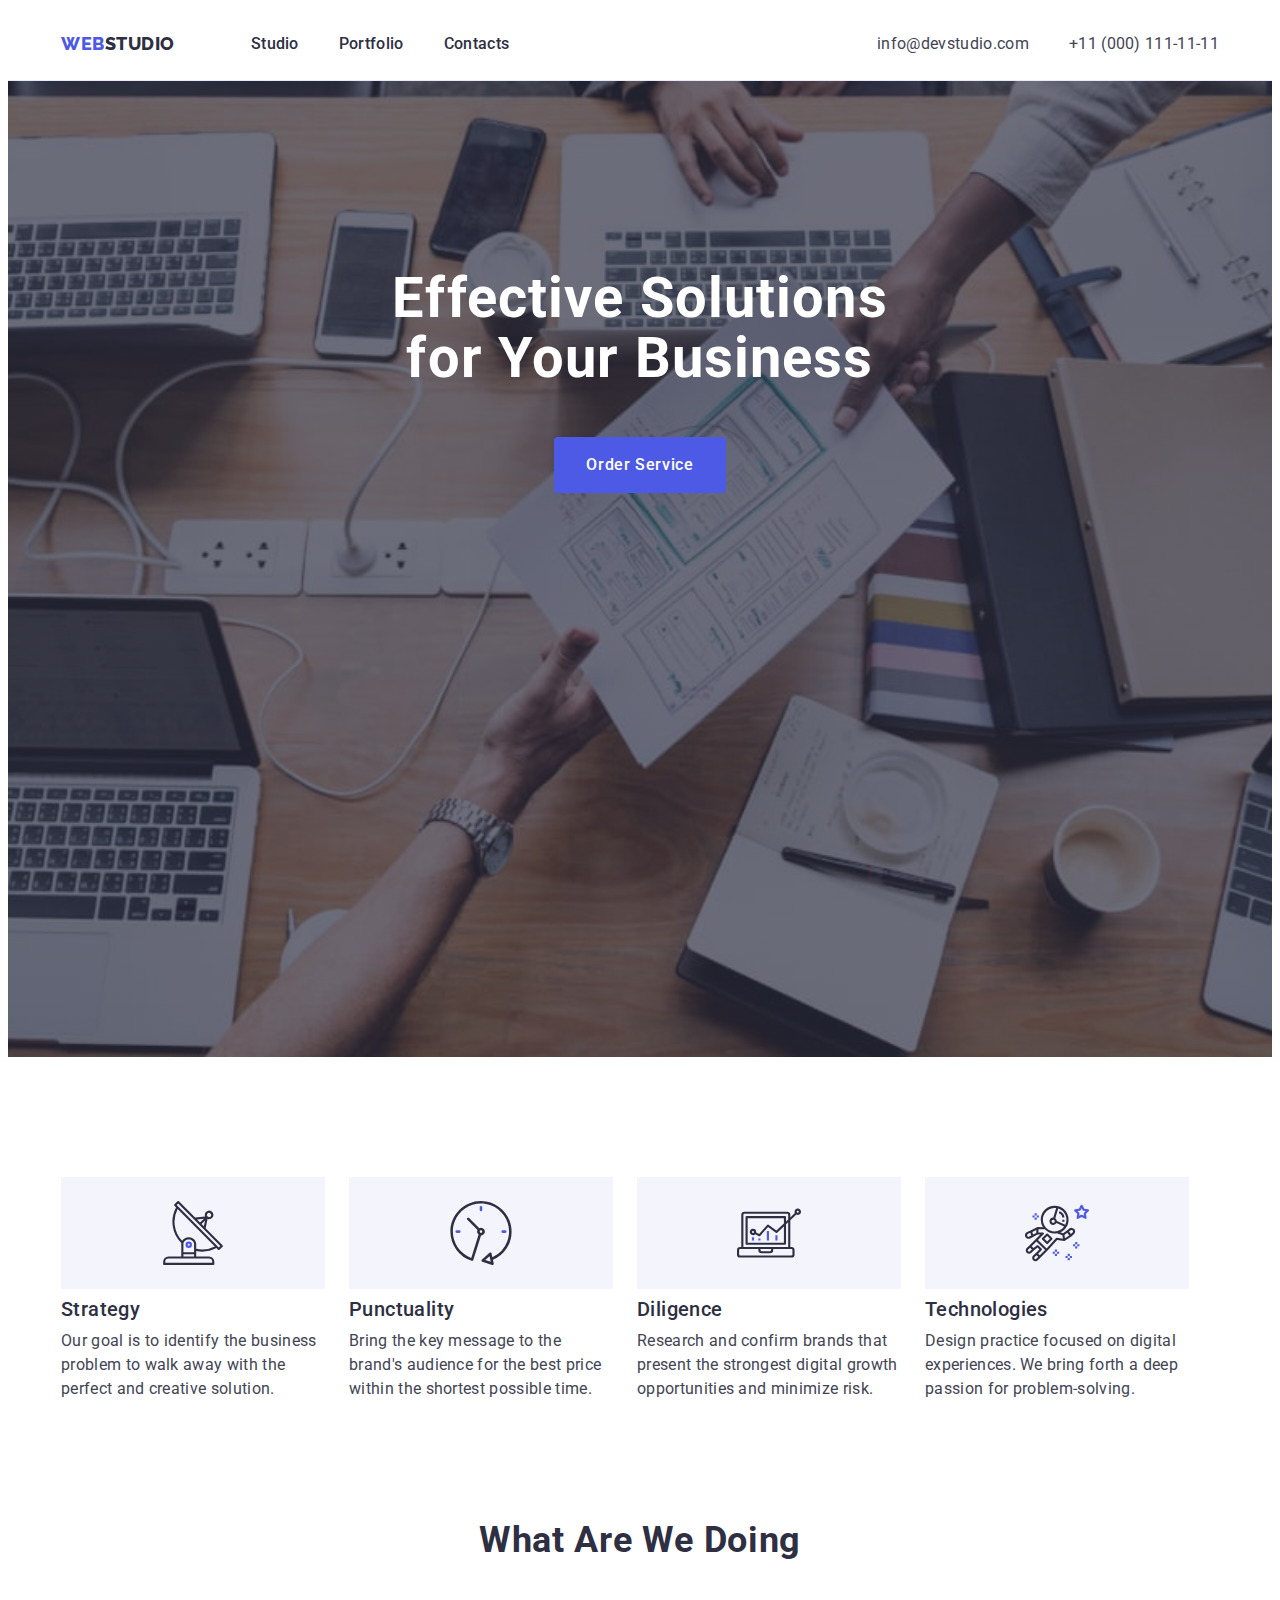
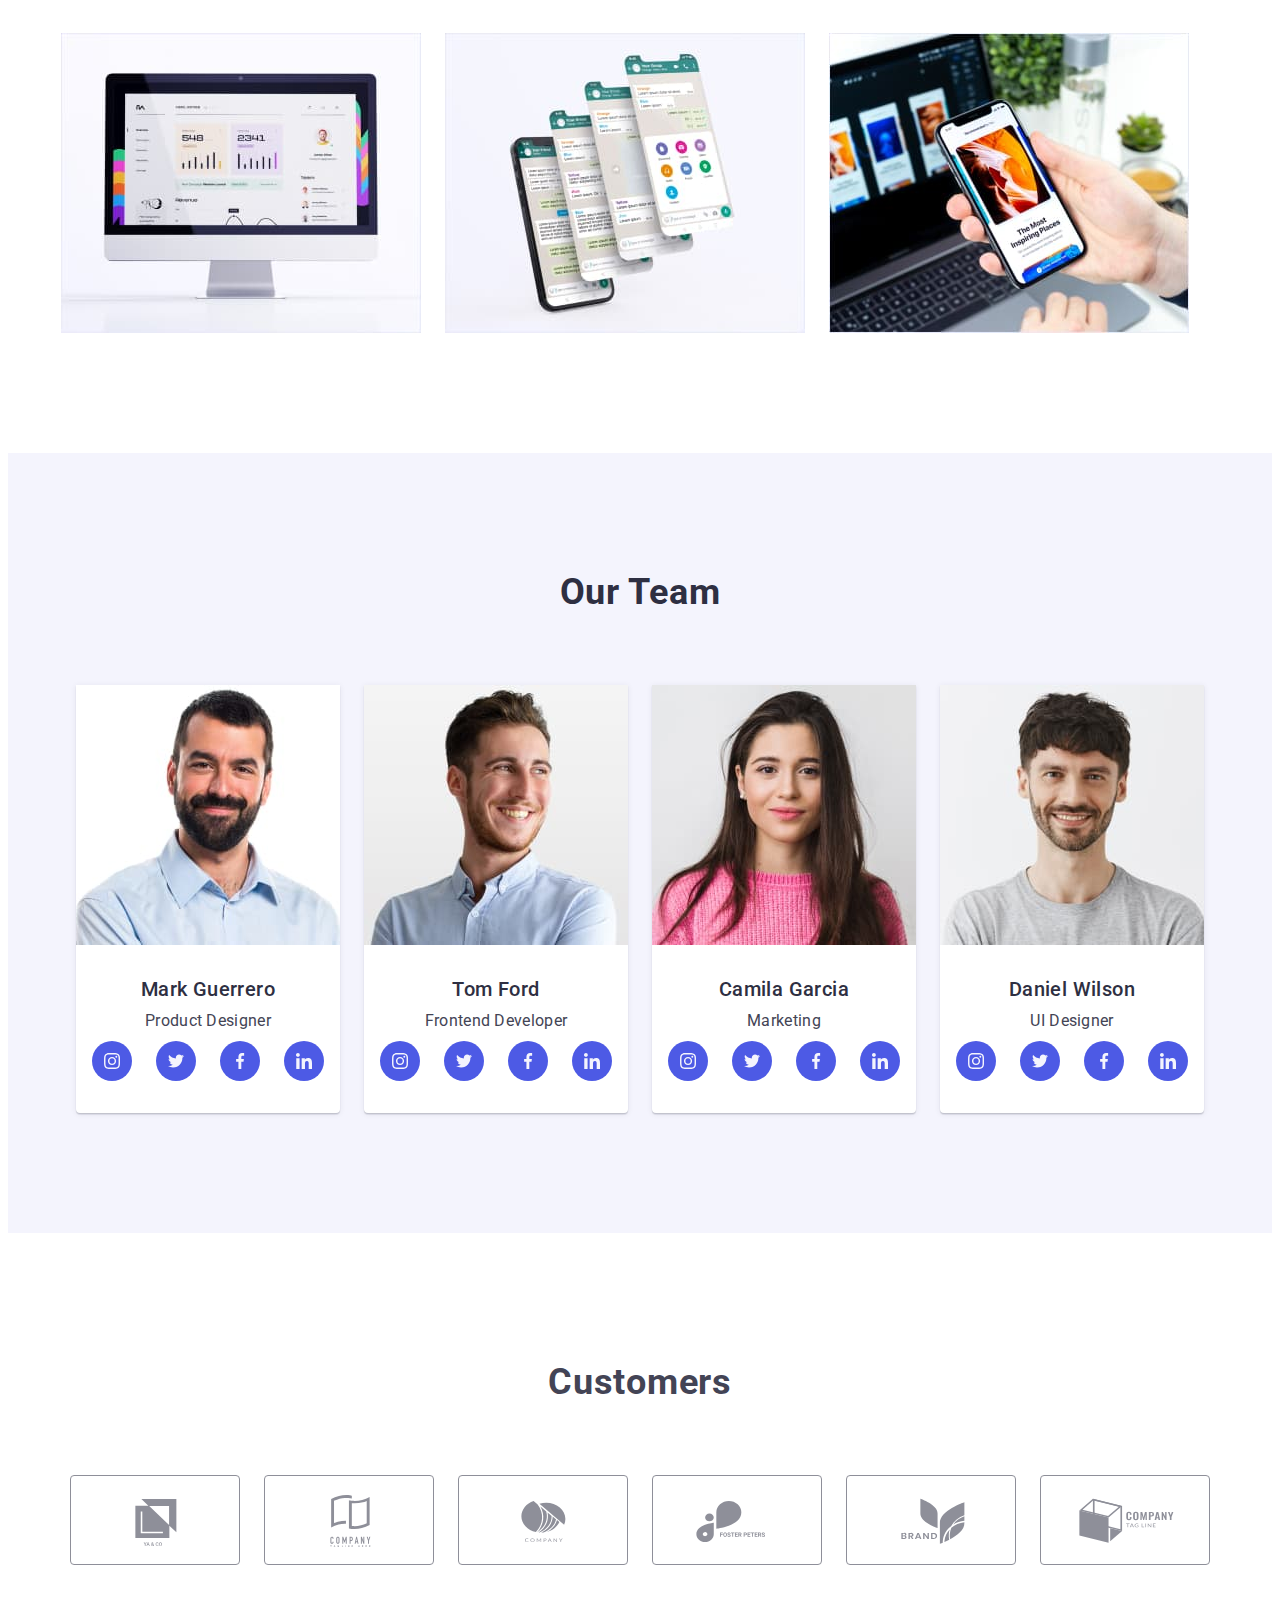
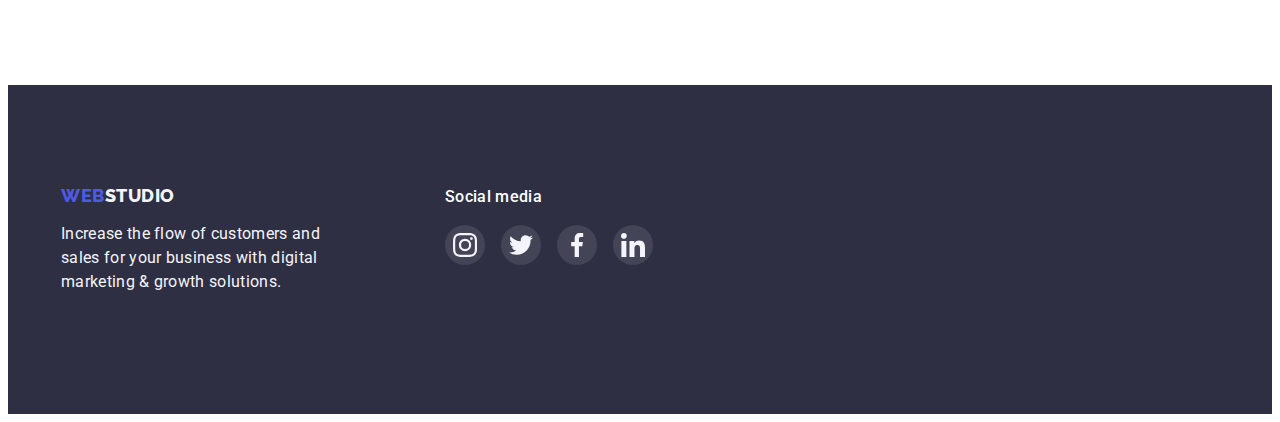
==== commit 6be615fb: "finish" ====
--- a/index.html
+++ b/index.html
@@ -63,9 +63,9 @@
         <h2 class="hidden-title visually-hidden" hidden>our advantagy</h2>
         <ul class="advantages-list list">
           <li class="advantages-item">
-            <div>
+          
               <a class="advantages-soc-link" href>
-                <svg class="advantages-soc-icon" widht="64" height="64">
+                <svg class="advantages-soc-icon" width="64" height="64">
                   <use href="./images/icon/symbol-defs.svg#icon-antenna"></use>
                 </svg>
               </a>
@@ -74,13 +74,13 @@
                 Our goal is to identify the business problem to walk away with the perfect and
                 creative solution.
               </p>
-            </div>
+           
           </li>
 
           <li class="advantages-item">
-            <div>
+            
               <a class="advantages-soc-link" href>
-                <svg class="advantages-soc-icon" widht="64" height="64">
+                <svg class="advantages-soc-icon" width="64" height="64">
                   <use href="./images/icon/symbol-defs.svg#icon-clock"></use>
                 </svg>
               </a>
@@ -89,13 +89,13 @@
                 Bring the key message to the brand's audience for the best price within the
                 shortest possible time.
               </p>
-            </div>
+           
           </li>
 
           <li class="advantages-item">
-            <div>
+            
               <a class="advantages-soc-link" href>
-                <svg class="advantages-soc-icon" widht="64" height="64">
+                <svg class="advantages-soc-icon" width="64" height="64">
                   <use href="./images/icon/symbol-defs.svg#icon-diagram"></use>
                 </svg>
               </a>
@@ -104,13 +104,13 @@
                 Research and confirm brands that present the strongest digital growth
                 opportunities and minimize risk.
               </p>
-            </div>
+            
           </li>
 
           <li class="advantages-item">
-            <div>
+            
               <a class="advantages-soc-link" href>
-                <svg class="advantages-soc-icon" widht="64" height="64">
+                <svg class="advantages-soc-icon" width="64" height="64">
                   <use href="./images/icon/symbol-defs.svg#icon-astronaut"></use>
                 </svg>
               </a>
@@ -119,7 +119,7 @@
                 Design practice focused on digital experiences. We bring forth a deep passion for
                 problem-solving.
               </p>
-            </div>
+            
           </li>
         </ul>
       </div>
@@ -154,27 +154,27 @@
               <ul class="team-soc-list list">
                 <li class="team-soc-item">
                   <a class="team-soc-link link" href>
-                    <svg class="team-soc-icon" widht="16" height="16">
+                    <svg class="team-soc-icon" width="16" height="16">
                       <use href="./images/icon/icons.svg#icon-instagram"></use>
                     </svg>
                   </a>
                 </li>
                 <li class="team-soc-item">
-                  <a class="team-soc-link link" href><svg class="team-soc-icon" widht="16" height="16">
+                  <a class="team-soc-link link" href><svg class="team-soc-icon" width="16" height="16">
                       <use href="./images/icon/icons.svg#icon-twitter"></use>
                     </svg>
                   </a>
                 </li>
                 <li class="team-soc-item">
                   <a class="team-soc-link link" href>
-                    <svg class="team-soc-icon" widht="16" height="16">
+                    <svg class="team-soc-icon" width="16" height="16">
                       <use href="./images/icon/icons.svg#icon-facebook"></use>
                     </svg>
                   </a>
                 </li>
                 <li class="team-soc-item">
                   <a class="team-soc-link link" href>
-                    <svg class="team-soc-icon" widht="16" height="16">
+                    <svg class="team-soc-icon" width="16" height="16">
                       <use href="./images/icon/icons.svg#icon-linkedin"></use>
                     </svg>
                   </a>
@@ -224,25 +224,25 @@
               <ul class="team-soc-list list">
                 <li class="team-soc-item">
                   <a class="team-soc-link link" href>
-                    <svg class="team-soc-icon" widht="16" height="16">
+                    <svg class="team-soc-icon" width="16" height="16">
                       <use href="./images/icon/icons.svg#icon-instagram"></use>
                     </svg>
                   </a>
                 </li>
                 <li class="team-soc-item">
                   <a class="team-soc-link link" href>
-                    <svg class="team-soc-icon" widht="16" height="16">
+                    <svg class="team-soc-icon" width="16" height="16">
                       <use href="./images/icon/icons.svg#icon-twitter"></use>
                     </svg>
                   </a>
                 </li>
                 <li class="team-soc-item">
-                  <a class="team-soc-link link" href><svg class="team-soc-icon" widht="16" height="16">
+                  <a class="team-soc-link link" href><svg class="team-soc-icon" width="16" height="16">
                       <use href="./images/icon/icons.svg#icon-facebook"></use>
                     </svg></a>
                 </li>
                 <li class="team-soc-item">
-                  <a class="team-soc-link link" href><svg class="team-soc-icon" widht="16" height="16">
+                  <a class="team-soc-link link" href><svg class="team-soc-icon" width="16" height="16">
                       <use href="./images/icon/icons.svg#icon-linkedin"></use>
                     </svg></a>
                 </li>
@@ -257,25 +257,25 @@
               <ul class="team-soc-list list">
                 <li class="team-soc-item">
                   <a class="team-soc-link link" href>
-                    <svg class="team-soc-icon" widht="16" height="16">
+                    <svg class="team-soc-icon" width="16" height="16">
                       <use href="./images/icon/icons.svg#icon-instagram"></use>
                     </svg>
                   </a>
                 </li>
                 <li class="team-soc-item">
                   <a class="team-soc-link link" href>
-                    <svg class="team-soc-icon" widht="16" height="16">
+                    <svg class="team-soc-icon" width="16" height="16">
                       <use href="./images/icon/icons.svg#icon-twitter"></use>
                     </svg>
                   </a>
                 </li>
                 <li class="team-soc-item">
-                  <a class="team-soc-link link" href><svg class="team-soc-icon" widht="16" height="16">
+                  <a class="team-soc-link link" href><svg class="team-soc-icon" width="16" height="16">
                       <use href="./images/icon/icons.svg#icon-facebook"></use>
                     </svg></a>
                 </li>
                 <li class="team-soc-item">
-                  <a class="team-soc-link link" href><svg class="team-soc-icon" widht="16" height="16">
+                  <a class="team-soc-link link" href><svg class="team-soc-icon" width="16" height="16">
                       <use href="./images/icon/icons.svg#icon-linkedin"></use>
                     </svg></a>
                 </li>
@@ -291,27 +291,27 @@
       <div class="container">
         <h2 class="customers-title">Customers</h2>
         <ul class="customers-list list">
-          <li class="customers-item"><a class="customers-link link" href><svg class="customers-icon" widht="104"
+          <li class="customers-item"><a class="customers-link link" href><svg class="customers-icon" width="104"
                 height="56">
                 <use href="./images/icon/symbol-cust.svg#icon-logo"></use>
               </svg> </svg></a></li>
-          <li class="customers-item"><a class="customers-link link" href><svg class="customers-icon" widht="104"
+          <li class="customers-item"><a class="customers-link link" href><svg class="customers-icon" width="104"
                 height="56">
                 <use href="./images/icon/symbol-cust.svg#icon-logo-1"></use>
               </svg> </svg></a></li>
-          <li class="customers-item"><a class="customers-link link" href><svg class="customers-icon" widht="104"
+          <li class="customers-item"><a class="customers-link link" href><svg class="customers-icon" width="104"
                 height="56">
                 <use href="./images/icon/symbol-cust.svg#icon-logo-2"></use>
               </svg> </svg></a></li>
-          <li class="customers-item"><a class="customers-link link" href><svg class="customers-icon" widht="104"
+          <li class="customers-item"><a class="customers-link link" href><svg class="customers-icon" width="104"
                 height="56">
                 <use href="./images/icon/symbol-cust.svg#icon-logo-3"></use>
               </svg> </svg></a></li>
-          <li class="customers-item"><a class="customers-link link" href><svg class="customers-icon" widht="104"
+          <li class="customers-item"><a class="customers-link link" href><svg class="customers-icon" width="104"
                 height="56">
                 <use href="./images/icon/symbol-cust.svg#icon-logo-4"></use>
               </svg> </svg></a></li>
-          <li class="customers-item"><a class="customers-link link" href><svg class="customers-icon" widht="104"
+          <li class="customers-item"><a class="customers-link link" href><svg class="customers-icon" width="104"
                 height="56">
                 <use href="./images/icon/symbol-cust.svg#icon-logo-5"></use>
               </svg> </svg></a></li>
@@ -336,29 +336,29 @@
         <p class="footer-text-soc">Social media</p>
         <ul class="footer-list list">
           <li class="footer-item">
-            <a href="#" class="footer-link link">
-              <svg class="footer-icon" widht="24" height="24">
+            <a href="https://www.instagram.com/zaletay_na_metle/" class="footer-link link">
+              <svg class="footer-icon" width="24" height="24">
                 <use href="./images/icon/symbol-footer.svg#icon-instagram-2"></use>
               </svg>
             </a>
           </li>
           <li class="footer-item">
             <a  class="footer-link link" href>
-              <svg class="footer-icon" widht="24" height="24">
+              <svg class="footer-icon" width="24" height="24">
                 <use href="./images/icon/symbol-footer.svg#icon-twitter-1"></use>
               </svg>
             </a>
           </li>
           <li class="footer-item">
             <a class="footer-link link" href>
-              <svg class="footer-icon" widht="24" height="24">
+              <svg class="footer-icon" width="24" height="24">
                 <use href="./images/icon/symbol-footer.svg#icon-facebook-1"></use>
               </svg>
             </a>
           </li>
           <li class="footer-item">
             <a class="footer-link link" href>
-              <svg class="footer-icon" widht="24" height="24">
+              <svg class="footer-icon" width="24" height="24">
                 <use href="./images/icon/symbol-footer.svg#icon-linkedin-1"></use>
               </svg>
             </a>
--- a/css/styles.css
+++ b/css/styles.css
@@ -321,11 +321,7 @@
 
 /**------------------------------Team--------------------*/
 .team {
-  max-width: 1440px;
-  margin: 0 auto;
   background-color: var(--color-light);
-
-  /*background-color: gold;*/
 }
 .team-title {
   margin-bottom: 72px;
@@ -428,7 +424,8 @@
 .customers-link {
   width: 168px;
   height: 88px;
-  border: 1px solid var(--color-light-slate);
+  border: 1px solid currentColor;
+  color: var(--color-light-slate);
   border-radius: 4px;
   display: flex;
   align-items: center;
@@ -436,7 +433,7 @@
 }
 .customers-link:hover,
 .customers-link:focus {
-  border: 1px solid var(--color-ocean);
+  color: var(--color-ocean);
 }
 .customers-link:hover > .customers-icon,
 .customers-link:focus > .customers-icon {
@@ -449,8 +446,6 @@
 
 /**------------------------------FOOTER--------------------*/
 .footer-section {
-  max-width: 1440px;
-  margin: 0 auto;
   background-color: var(--dack-color);
 
   padding-top: 100px;
